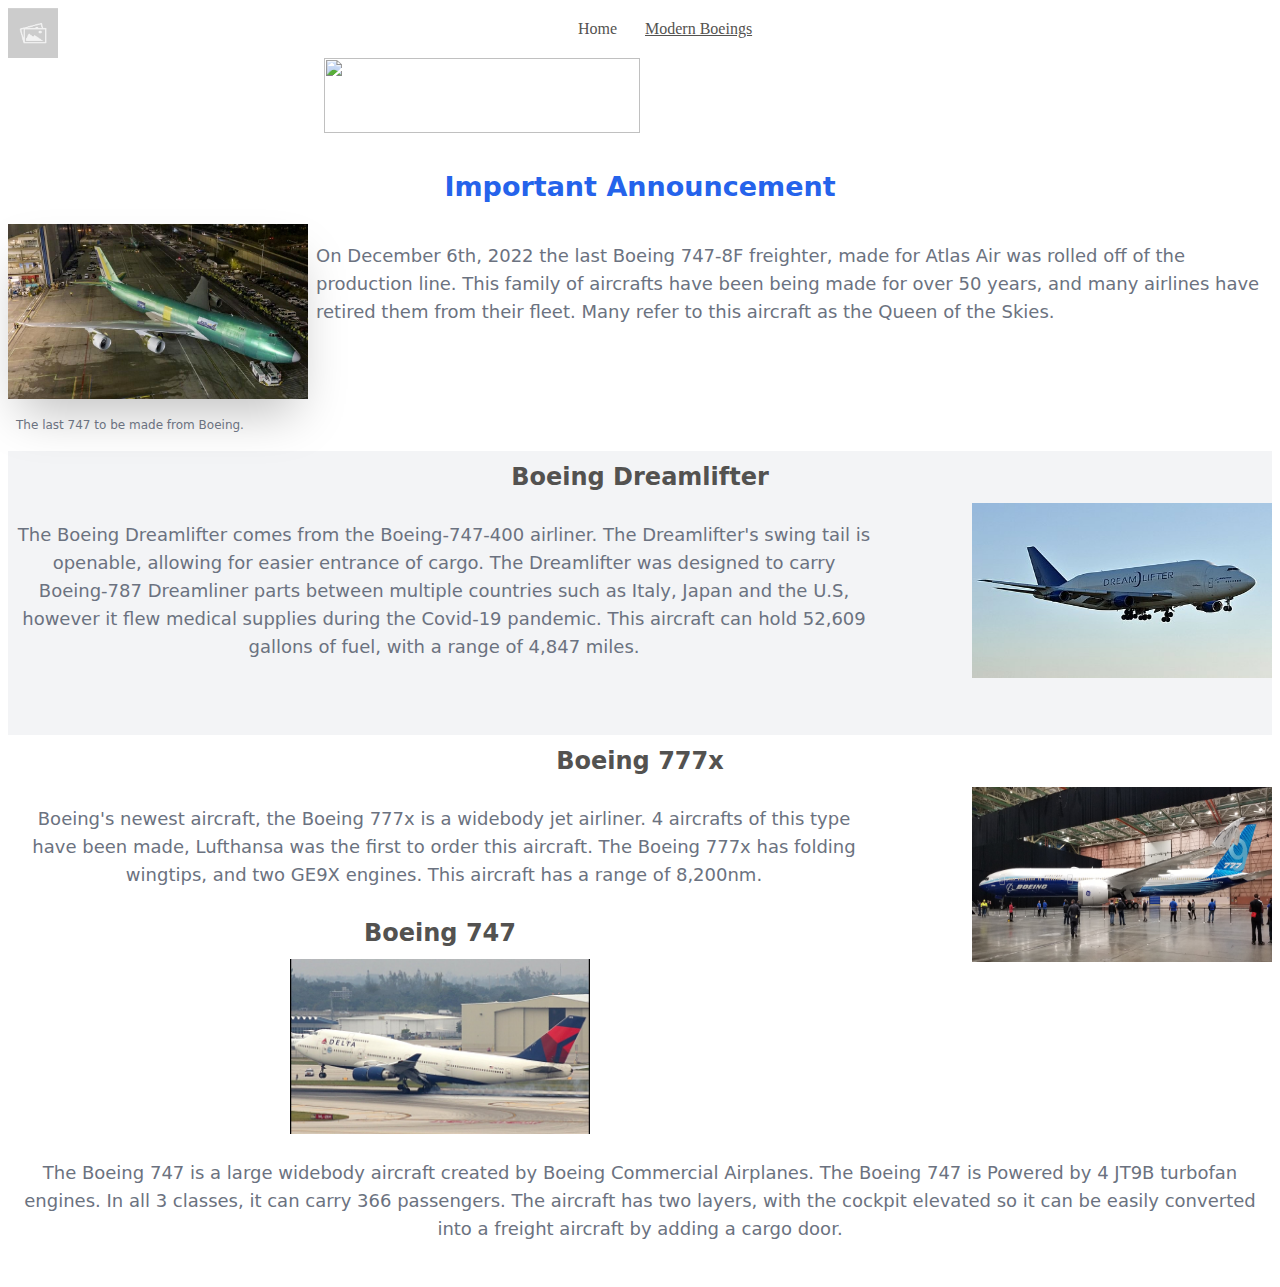
==== boeings.html @ a07ae584 "Updated boeings page" ====
<!DOCTYPE html>
<html lang="en">

<head>
    <meta charset="UTF-8">
    <meta http-equiv="X-UA-Compatible" content="IE=edge">
    <meta name="viewport" content="width=device-width, initial-scale=1.0">
    <title>Modern Boeings</title>

    <link rel="stylesheet" href="style.css">
    <script src="script.js"></script>
</head>

<body>
    <div id="top-header">
        <img id="logo" src="placeholder.jpg">
        <div id="hls">
            <a href="index.html" class="button" onmouseenter="" id="hover-dark">Home</a>
            <a href="boeings.html" class="button-underlined" onmouseenter="" id="hover-dark">Modern Boeings</a>
        </div>
    </div>

    <img id="page-header" src="Heading.png">
    
    <br>
    <div class="annc-info">
        <h2 class="blue-text"> Important Announcement </h2>
    </div>
    <div>
        <!-- <p> On December 6th, 2022 the last Boeing 747-8F freighter, made for Atlas Air 
        was rolled off of the production line.
        </p> -->
        <div class="annc">
            
            <img id="annc-img" src="Final747.png" alt="The last 747 to be made from Boeing."> 
            <p class="AltText">On December 6th, 2022 the last Boeing 747-8F freighter, made for Atlas Air 
                was rolled off of the production line. This family of aircrafts have been being made for over 50 years,
                and many airlines have retired them from their fleet. Many refer to this aircraft as the Queen of the Skies.
            </p>
        </div>
        <p id="final-747-alt">The last 747 to be made from Boeing.</p>
    </div>

    <div class="align-center">
        <div class="gray">
           <b> <a href="dreamlifter.html" class="image-link" onmouseenter="" id="hover-dark">Boeing Dreamlifter</a> </b>   
           <br> 
           <img class="align-right"  src="Dreamlifter.jpg">
            <p>
                The Boeing Dreamlifter comes from the Boeing-747-400 airliner. The Dreamlifter's swing tail is 
                openable, allowing for easier entrance of cargo. The Dreamlifter was designed to carry Boeing-787 Dreamliner
                parts between multiple countries such as Italy, Japan and the U.S, however it flew medical supplies
                during the Covid-19 pandemic. This aircraft can hold 52,609 gallons of fuel, with a range of 4,847 miles.
            </p>
            <br> <br>
        </div>
        <div class="white">
            <b> <a href="777x.html" class="image-link" onmouseenter="" id="hover-dark">Boeing 777x</a> </b>   
            <br>
            <img class="align-right"  src="777x.jpg">
            <p>
                Boeing's newest aircraft, the Boeing 777x is a widebody jet airliner. 4 aircrafts of this type have 
                been made, Lufthansa was the first to order this aircraft. The Boeing 777x has folding wingtips, and two GE9X 
                engines. This aircraft has a range of 8,200nm.
            </p>

            <b> <a href="747.html" class="image-link" onmouseenter="" id="hover-dark">Boeing 747</a> </b>   
            <br>
            <img class="align right" src="747Delta.jpg">
            <p>
                The Boeing 747 is a large widebody aircraft created by Boeing Commercial Airplanes. The Boeing 747 is Powered
                by 4 JT9B turbofan engines. In all 3 classes, it can carry 366 passengers. The aircraft has two layers, with the cockpit elevated
                so it can be easily converted into a freight aircraft by adding a cargo door.
            </p>
        </div>
    </div>

    <br>
</body>

</html>
---- style.css ----
h1 {
    font-family: sans-serif;
    margin: 0px;
    color: whitesmoke;
}

p {
    font-size: 18px;
    margin-left: 8px;
    margin-right: 8px;
}

body > #main {
    display: flex;
    flex-direction: column;
}

.centered {
    text-align: left;
    color: whitesmoke;
    padding-left: 15px;
    padding-right: 5px;
}

#credits-body {
    text-align: center;
    font-family: 'Times New Roman', Times, serif;
}

.head-center {
    text-align: center;
}

.left-margin {
    margin-left: 2.5px;
    border-color: teal;
    border-style: double;
    border-width: 10px;
    border-radius:20px;
}

.gray {
    --tw-bg-opacity: 1;
    background-color: rgb(243 244 246 / var(--tw-bg-opacity));

    --tw-text-opacity: 1;
    color: rgb(107 114 128 / var(--tw-text-opacity));

    font-family: ui-sans-serif, system-ui, -apple-system, BlinkMacSystemFont, "Segoe UI", Roboto, "Helvetica Neue", Arial, "Noto Sans", sans-serif, "Apple Color Emoji", "Segoe UI Emoji", "Segoe UI Symbol", "Noto Color Emoji";
    font-size: 1.25rem;
    line-height: 1.75rem;
    font-feature-settings: normal;
    font-weight: 475;
}

.white {
    --tw-bg-opacity: 1;
    background-color: rgb(255 255 255 / var(--tw-bg-opacity));

    --tw-text-opacity: 1;
    color: rgb(107 114 128 / var(--tw-text-opacity));

    font-family: ui-sans-serif, system-ui, -apple-system, BlinkMacSystemFont, "Segoe UI", Roboto, "Helvetica Neue", Arial, "Noto Sans", sans-serif, "Apple Color Emoji", "Segoe UI Emoji", "Segoe UI Symbol", "Noto Color Emoji";
    font-size: 1.25rem;
    line-height: 1.75rem;
    font-feature-settings: normal;
    font-weight: 475;
}

.blue-text {
    --tw-text-opacity: 1;
    color: rgb(37 99 235 / var(--tw-text-opacity));
}

.extra-bold {
    font-weight: 800;
}

h2 {
    color: black;
    text-align: center;
}

.button {
    fill-opacity: 0; /* Green */
    border: none;
    color: #535250;
    padding: 12px;
    text-align: center;
    text-decoration: none;
    display: inline-block;
    font-size: 16px;
    font-family: cursive;
    margin-left: auto;
    margin-right: auto;
}

.button-underlined {
    fill-opacity: 0; /* Green */
    border: none;
    color: #535250;
    padding: 12px;
    text-align: center;
    text-decoration: none;
    display: inline-block;
    font-size: 16px;
    font-family: cursive;
    margin-left: auto;
    margin-right: auto;
    text-decoration: underline;
}

#navbar {
    background-color: #ffffff;
}

#top-header {
    color: whitesmoke;
    display: flex;
    flex-direction: row;
}

.align-right {
    float: right;
    margin-left: 100px;
}

#page-header {
    display: block;
    margin-left: auto;
    margin-right: auto;
    width: 50%;
    height: 75px;
}

#annc-img {
    --tw-shadow: 0 25px 50px -12px rgb(0 0 0 / 0.25);
    --tw-shadow-colored: 0 25px 50px -12px var(--tw-shadow-color);
    box-shadow: var(--tw-ring-offset-shadow, 0 0 #0000), var(--tw-ring-shadow, 0 0 #0000), var(--tw-shadow);
}

#top-header > #logo {
    width: 50px;
    height: 50px;
}
#top-header > #hls {
    width: 100%;
    height: 50px;
    background-color: #ffffff;
    text-align: center;
}

#body-text {
    background-color: darkslategray;
}

#align-right {
    margin-left: 900px;
    width: 400px;
    height:  95px;
}

#align-right-mtop {
    margin-left: 900px;
    margin-top: 10px;
    width: 400px;
    height:  225px;
}

.image-link {
    fill-opacity: 0; /* Green */
    border: none;
    color: #000000;
    padding: 12px;
    text-align: center;
    text-decoration: none;
    display: inline-block;
    font-family: ui-sans-serif, system-ui, -apple-system, BlinkMacSystemFont, "Segoe UI", Roboto, "Helvetica Neue", Arial, "Noto Sans", sans-serif, "Apple Color Emoji", "Segoe UI Emoji", "Segoe UI Symbol", "Noto Color Emoji";
    font-size: 1.5rem;
    margin-left: auto;
    margin-right: auto;
}

.image-link-p {
    fill-opacity: 0; /* Green */
    border: none;
    color: #000000;
    padding: 12px;
    text-align: center;
    text-decoration: none;
    display: inline-block;
    font-family: ui-sans-serif, system-ui, -apple-system, BlinkMacSystemFont, "Segoe UI", Roboto, "Helvetica Neue", Arial, "Noto Sans", sans-serif, "Apple Color Emoji", "Segoe UI Emoji", "Segoe UI Symbol", "Noto Color Emoji";
    font-size: 18px;
    margin-left: auto;
    margin-right: auto;
}

.align-center {
    text-align: center;
}

img {
    width: 300px;
    height: 175px;
  }

.display-image {
    width: 500px;
    height: 325px;
}


#hover-dark {
    color:#535250;
}

.annc {
    align-self: flex-end;
    display: flex;
    flex-direction: row;

    --tw-text-opacity: 1;
    color: rgb(107 114 128 / var(--tw-text-opacity));

    font-family: ui-sans-serif, system-ui, -apple-system, BlinkMacSystemFont, "Segoe UI", Roboto, "Helvetica Neue", Arial, "Noto Sans", sans-serif, "Apple Color Emoji", "Segoe UI Emoji", "Segoe UI Symbol", "Noto Color Emoji";
    font-size: 0.75rem;
    line-height: 1.75rem;
    font-feature-settings: normal;
    font-weight: 475;
    text-align: left;
    border-radius: 10px;
}

#final-747-alt {
    --tw-text-opacity: 1;
    color: rgb(107 114 128 / var(--tw-text-opacity));

    font-family: ui-sans-serif, system-ui, -apple-system, BlinkMacSystemFont, "Segoe UI", Roboto, "Helvetica Neue", Arial, "Noto Sans", sans-serif, "Apple Color Emoji", "Segoe UI Emoji", "Segoe UI Symbol", "Noto Color Emoji";
    font-size: 0.75rem;
    line-height: 1.75rem;
    font-feature-settings: normal;
    font-weight: 475; 
}

.annc-info {
    --tw-text-opacity: 1;
    color: rgb(1
    07 114 128 / var(--tw-text-opacity));

    font-family: ui-sans-serif, system-ui, -apple-system, BlinkMacSystemFont, "Segoe UI", Roboto, "Helvetica Neue", Arial, "Noto Sans", sans-serif, "Apple Color Emoji", "Segoe UI Emoji", "Segoe UI Symbol", "Noto Color Emoji";
    line-height: 1.75rem;
    font-feature-settings: normal;
    font-weight: 475;
    text-align: left;

    font-size: 18px;
    margin-left: 8px;
    margin-right: 8px;

    border-radius: 10px;
}

.annc-header {
    text-align: center;
}
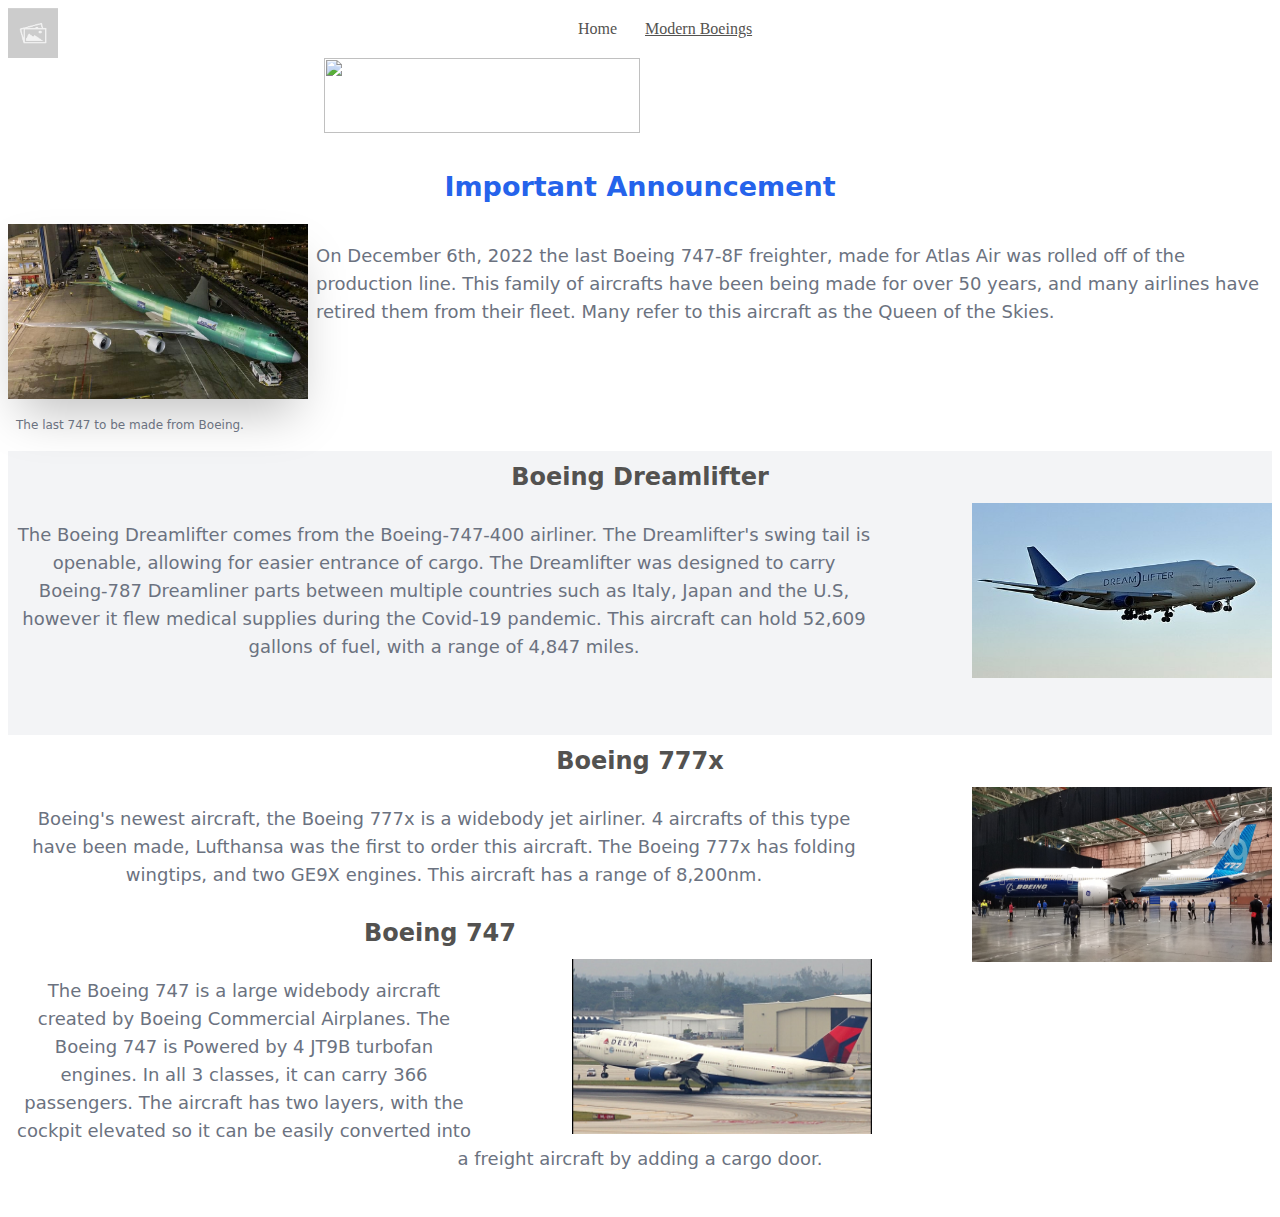
==== commit 142e2b88: "fixed alignment" ====
--- a/boeings.html
+++ b/boeings.html
@@ -66,7 +66,7 @@
 
             <b> <a href="747.html" class="image-link" onmouseenter="" id="hover-dark">Boeing 747</a> </b>   
             <br>
-            <img class="align right" src="747Delta.jpg">
+            <img class="align-right" src="747Delta.jpg">
             <p>
                 The Boeing 747 is a large widebody aircraft created by Boeing Commercial Airplanes. The Boeing 747 is Powered
                 by 4 JT9B turbofan engines. In all 3 classes, it can carry 366 passengers. The aircraft has two layers, with the cockpit elevated
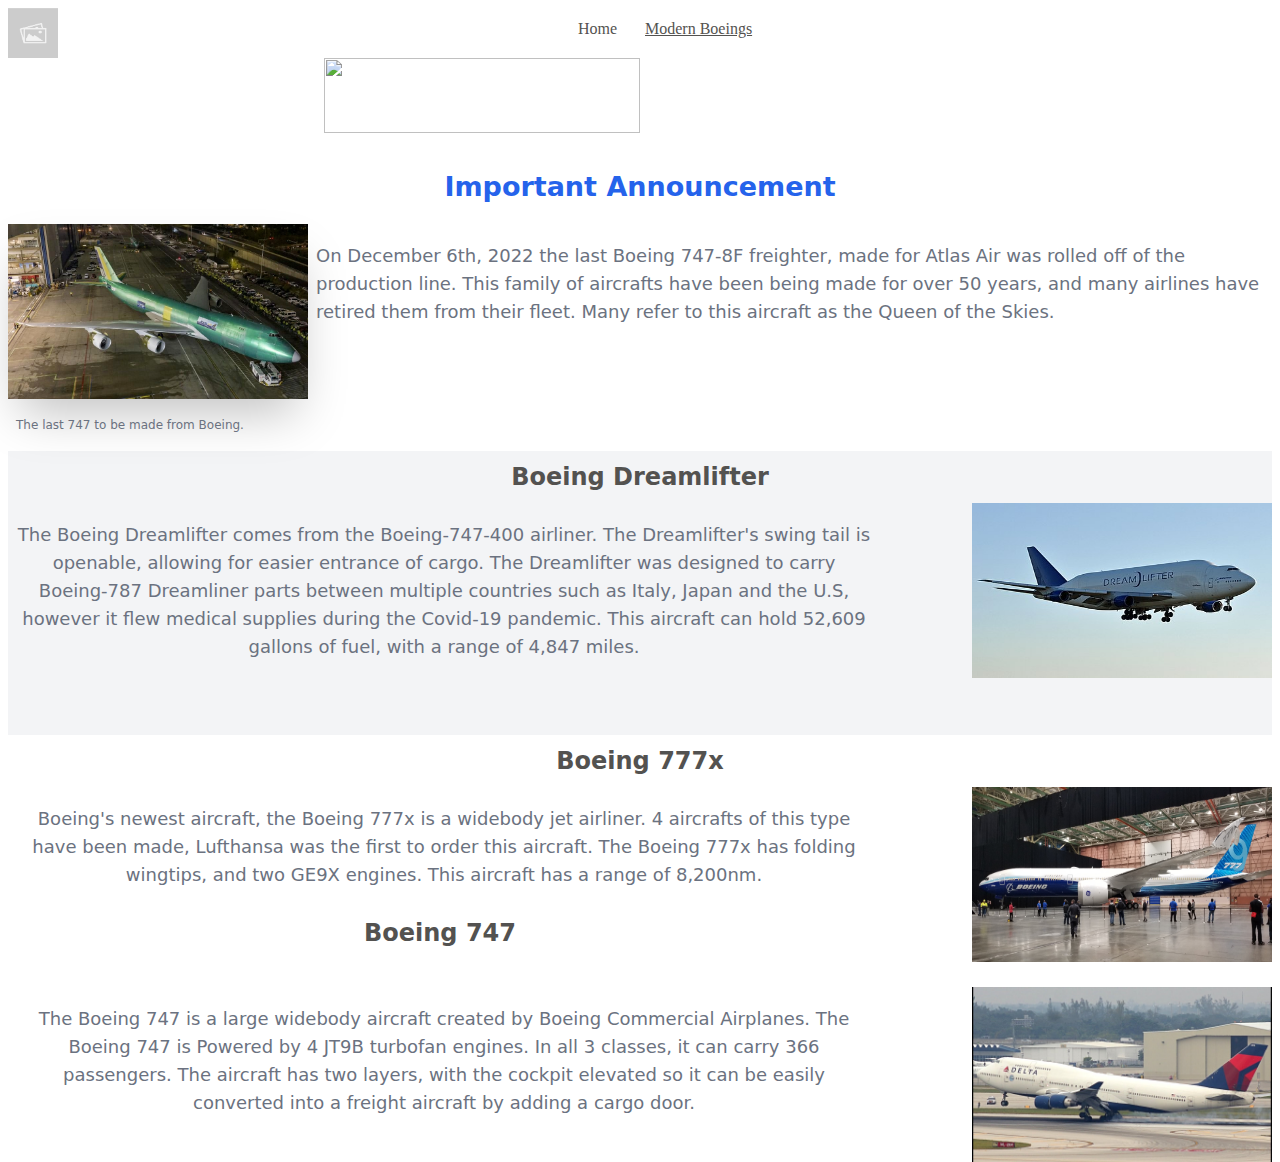
==== commit 15a615f1: "fixed spacing" ====
--- a/boeings.html
+++ b/boeings.html
@@ -65,7 +65,7 @@
             </p>
 
             <b> <a href="747.html" class="image-link" onmouseenter="" id="hover-dark">Boeing 747</a> </b>   
-            <br>
+            <br> <br>
             <img class="align-right" src="747Delta.jpg">
             <p>
                 The Boeing 747 is a large widebody aircraft created by Boeing Commercial Airplanes. The Boeing 747 is Powered
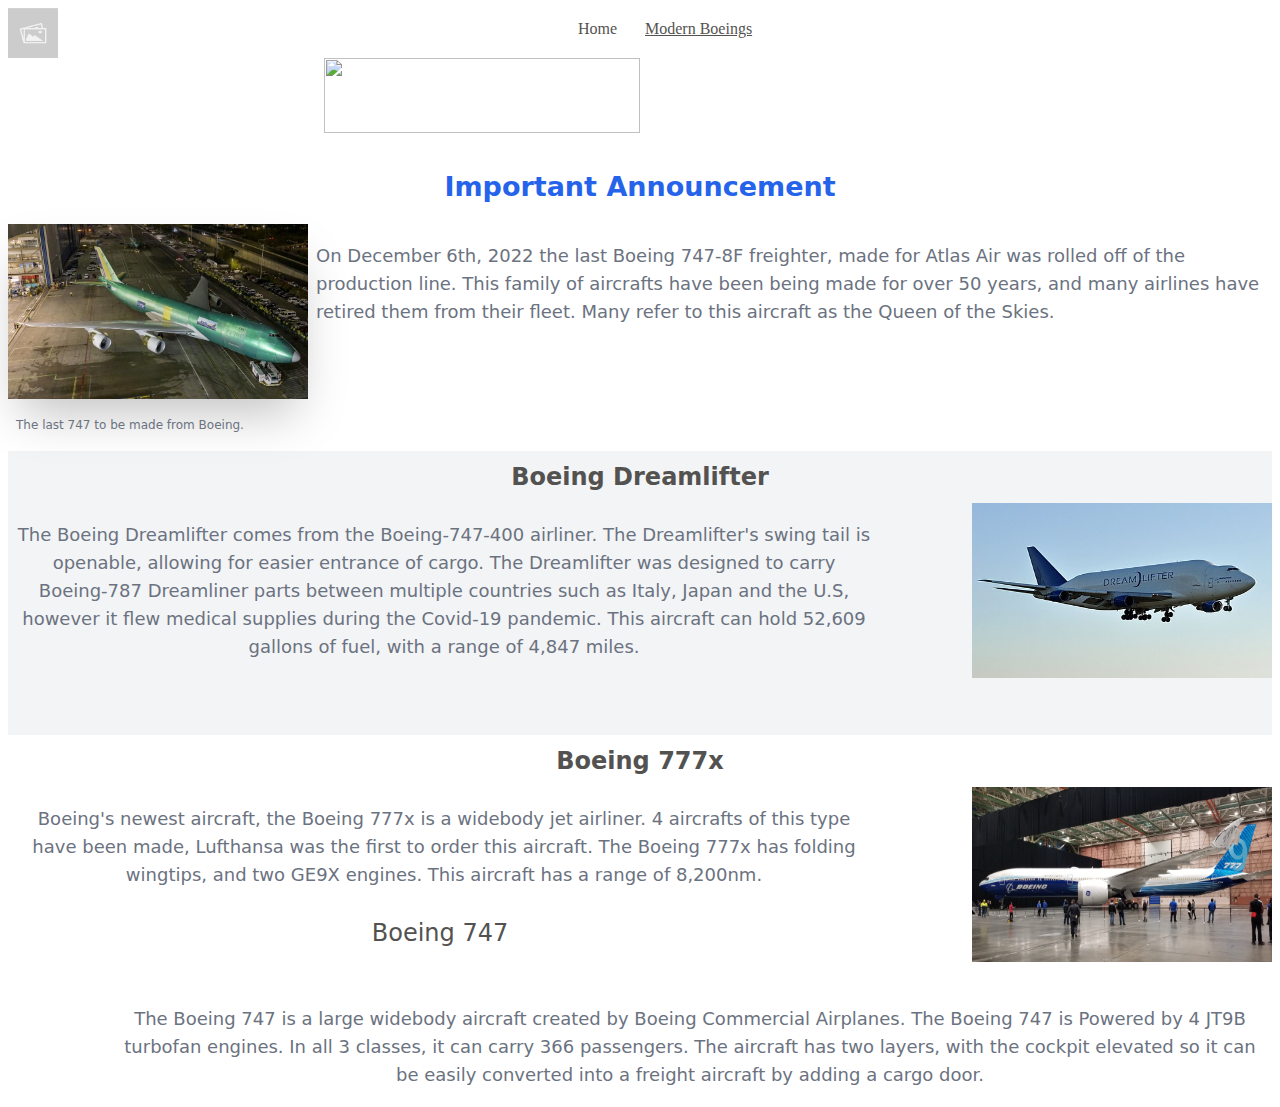
==== commit e398592c: "fixed more spacing" ====
--- a/boeings.html
+++ b/boeings.html
@@ -64,8 +64,9 @@
                 engines. This aircraft has a range of 8,200nm.
             </p>
 
+            <br<
             <b> <a href="747.html" class="image-link" onmouseenter="" id="hover-dark">Boeing 747</a> </b>   
-            <br> <br>
+            <br> <br> <br<
             <img class="align-right" src="747Delta.jpg">
             <p>
                 The Boeing 747 is a large widebody aircraft created by Boeing Commercial Airplanes. The Boeing 747 is Powered
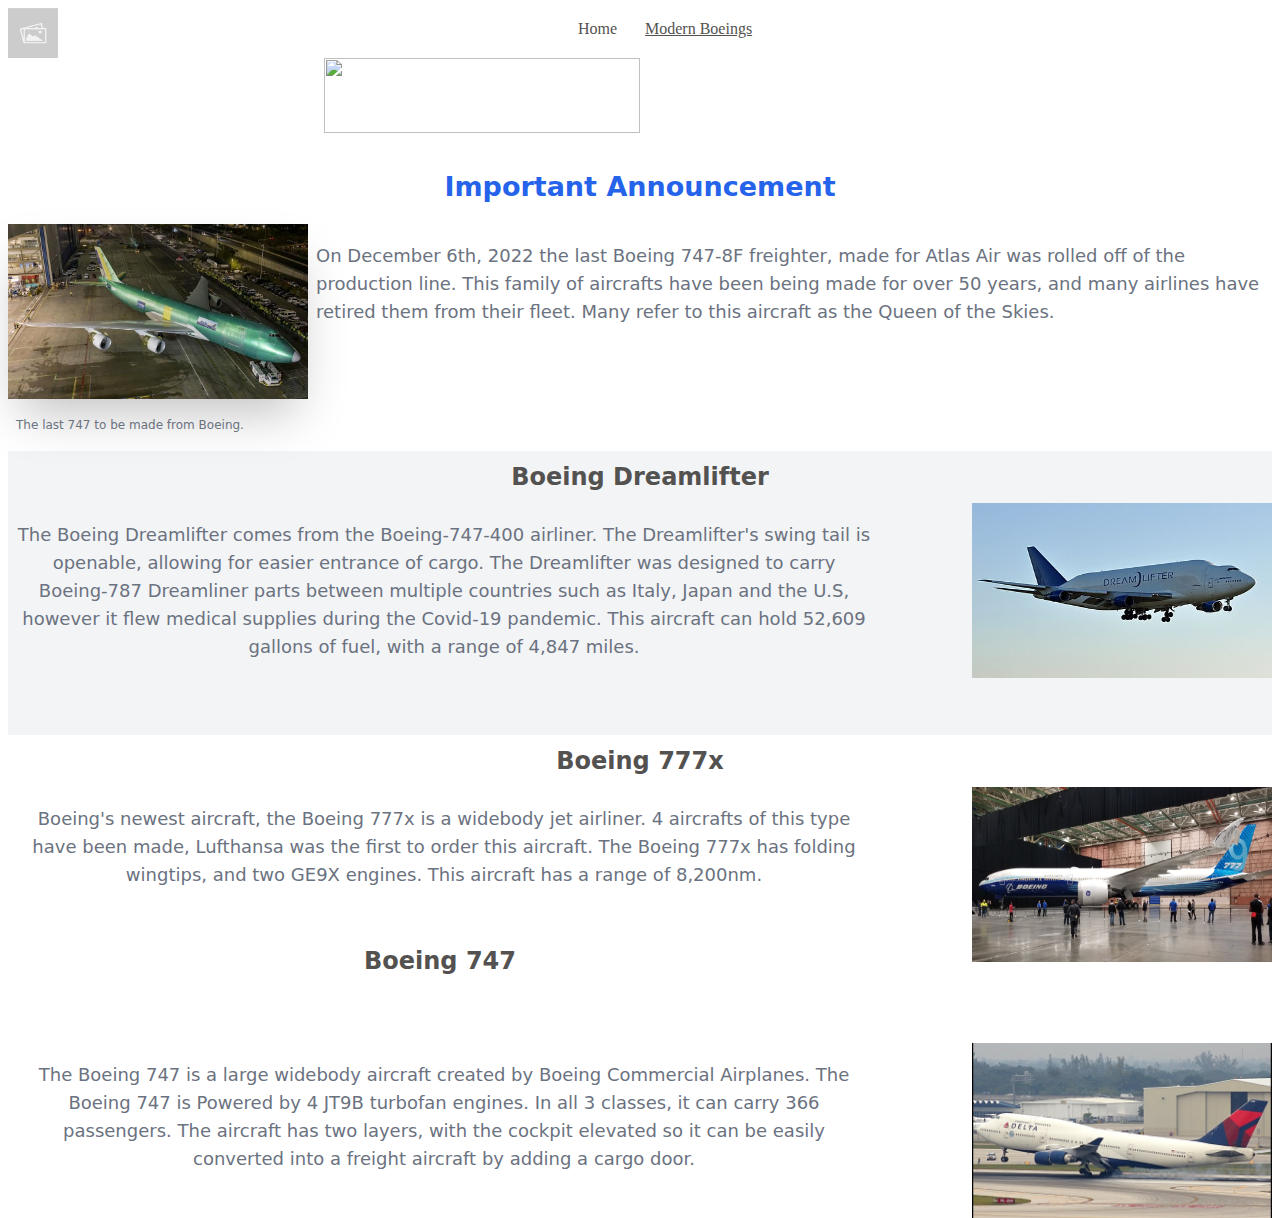
==== commit 57e5a00a: "br" ====
--- a/boeings.html
+++ b/boeings.html
@@ -64,9 +64,9 @@
                 engines. This aircraft has a range of 8,200nm.
             </p>
 
-            <br<
+            <br>
             <b> <a href="747.html" class="image-link" onmouseenter="" id="hover-dark">Boeing 747</a> </b>   
-            <br> <br> <br<
+            <br> <br> <br>
             <img class="align-right" src="747Delta.jpg">
             <p>
                 The Boeing 747 is a large widebody aircraft created by Boeing Commercial Airplanes. The Boeing 747 is Powered
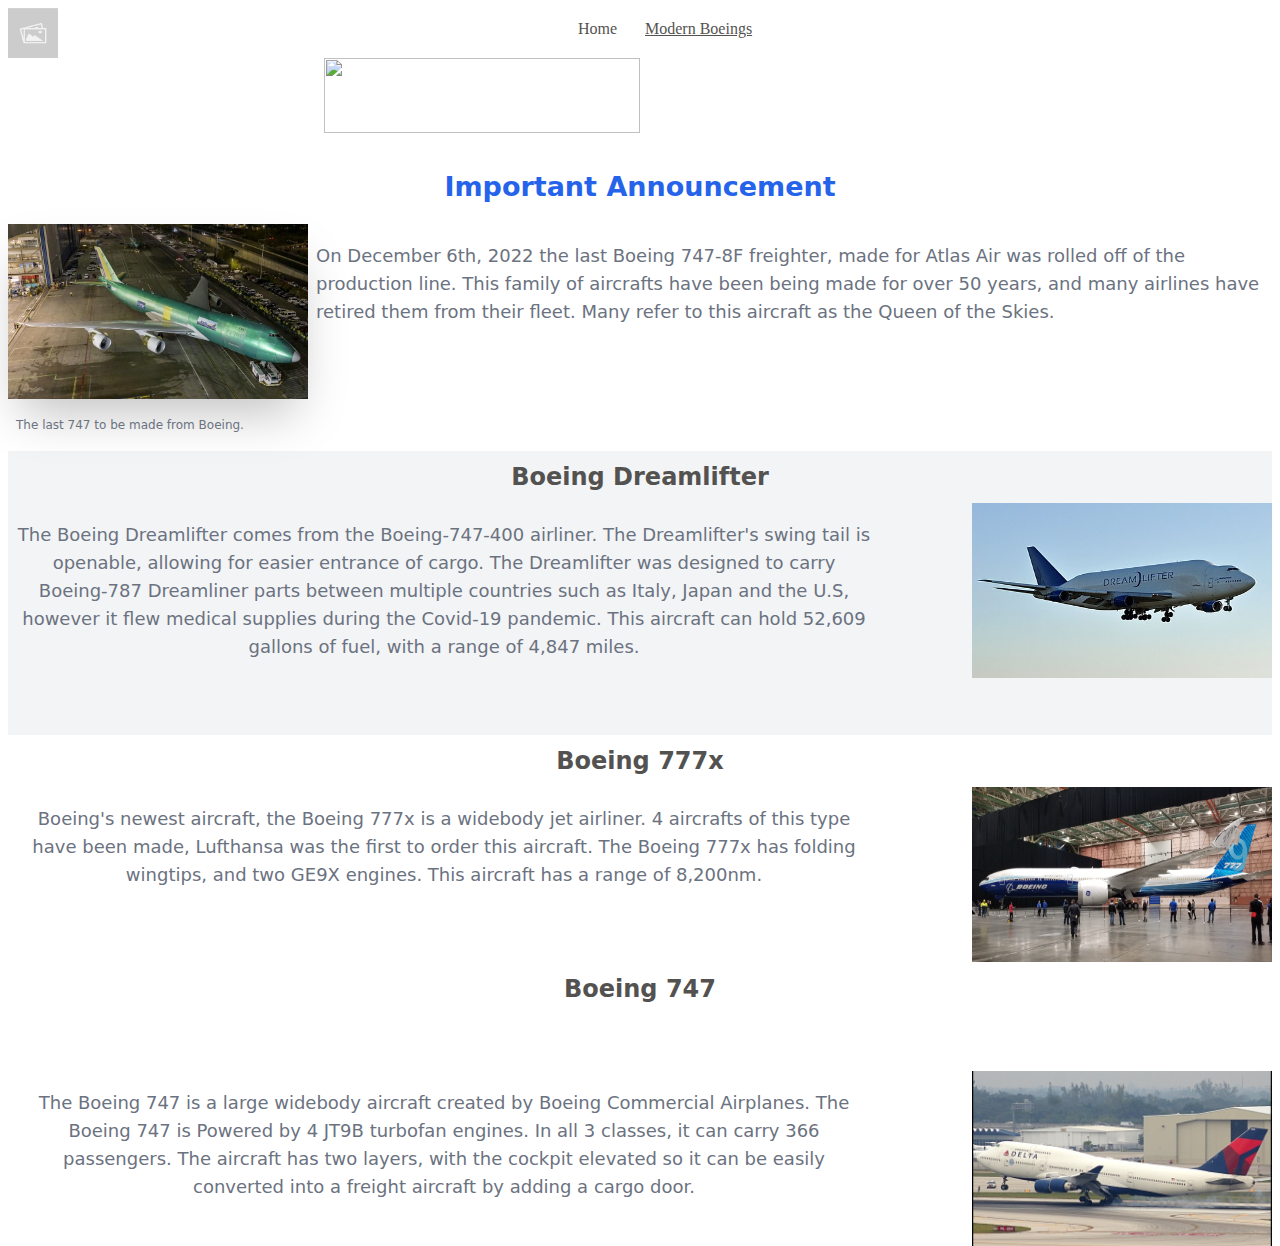
==== commit 257ed8c3: "more breaks" ====
--- a/boeings.html
+++ b/boeings.html
@@ -64,7 +64,7 @@
                 engines. This aircraft has a range of 8,200nm.
             </p>
 
-            <br>
+            <br> <br>
             <b> <a href="747.html" class="image-link" onmouseenter="" id="hover-dark">Boeing 747</a> </b>   
             <br> <br> <br>
             <img class="align-right" src="747Delta.jpg">
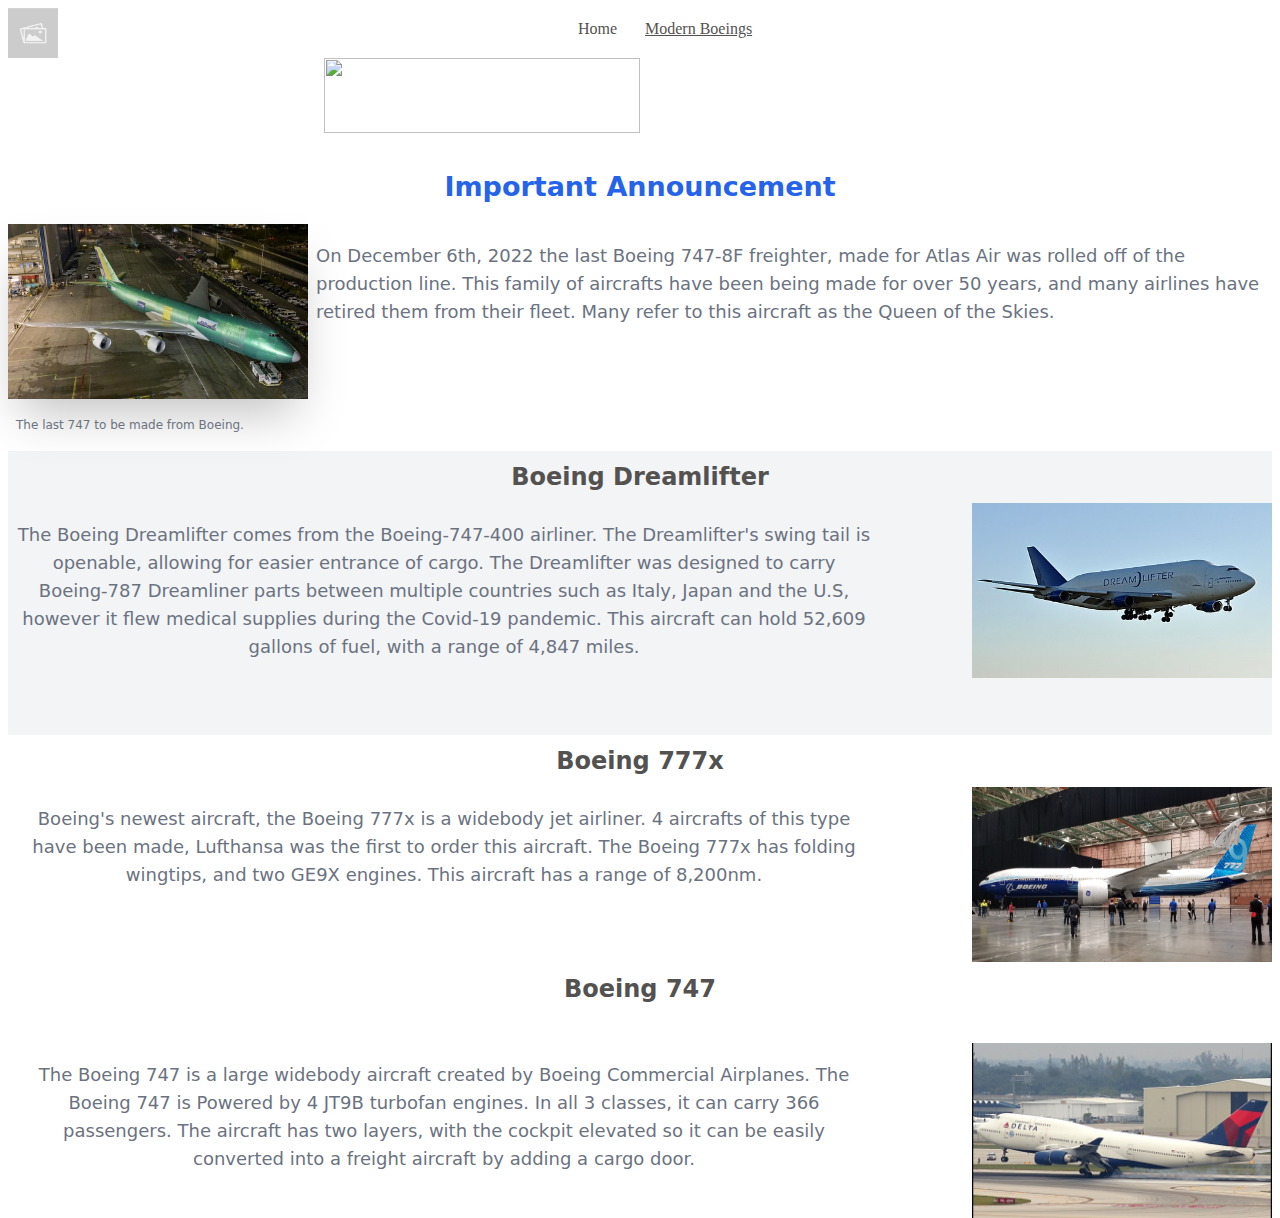
==== commit 0d1c38aa: "removed a spacing" ====
--- a/boeings.html
+++ b/boeings.html
@@ -66,7 +66,7 @@
 
             <br> <br>
             <b> <a href="747.html" class="image-link" onmouseenter="" id="hover-dark">Boeing 747</a> </b>   
-            <br> <br> <br>
+            <br> <br>
             <img class="align-right" src="747Delta.jpg">
             <p>
                 The Boeing 747 is a large widebody aircraft created by Boeing Commercial Airplanes. The Boeing 747 is Powered
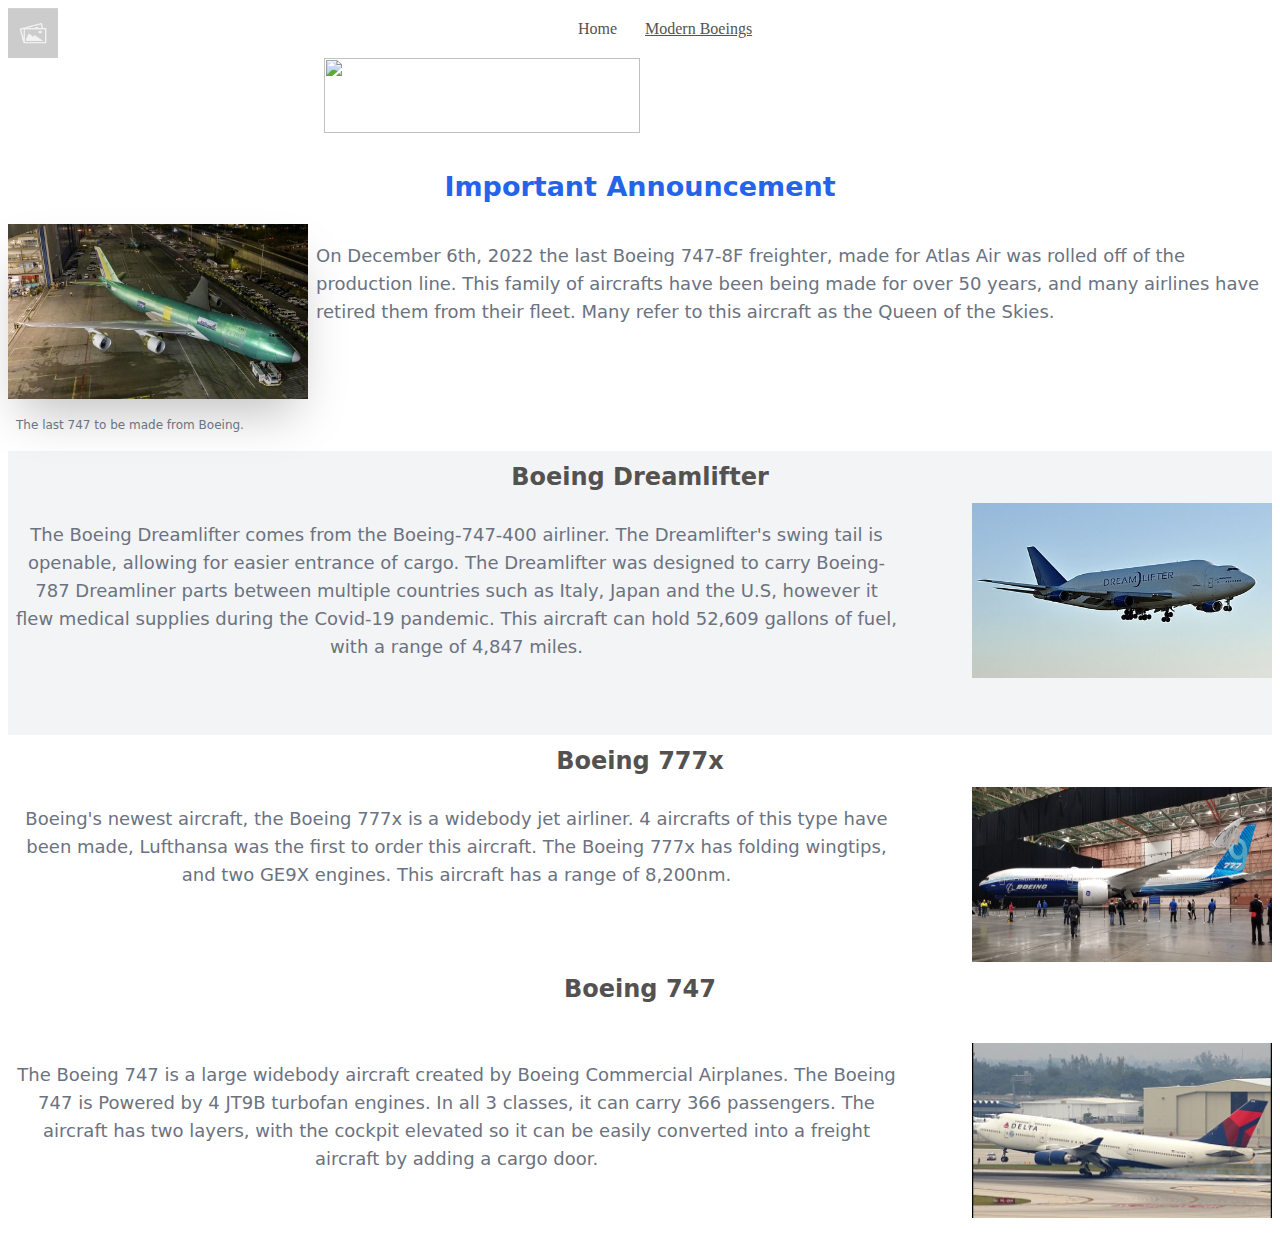
==== commit 39ce0461: "added a spacing under last element" ====
--- a/boeings.html
+++ b/boeings.html
@@ -73,6 +73,8 @@
                 by 4 JT9B turbofan engines. In all 3 classes, it can carry 366 passengers. The aircraft has two layers, with the cockpit elevated
                 so it can be easily converted into a freight aircraft by adding a cargo door.
             </p>
+            
+            <br>
         </div>
     </div>
 
--- a/style.css
+++ b/style.css
@@ -122,7 +122,7 @@
 
 .align-right {
     float: right;
-    margin-left: 100px;
+    margin-left: 75px;
 }
 
 #page-header {
@@ -262,4 +262,4 @@
 
 .annc-header {
     text-align: center;
-}+}
